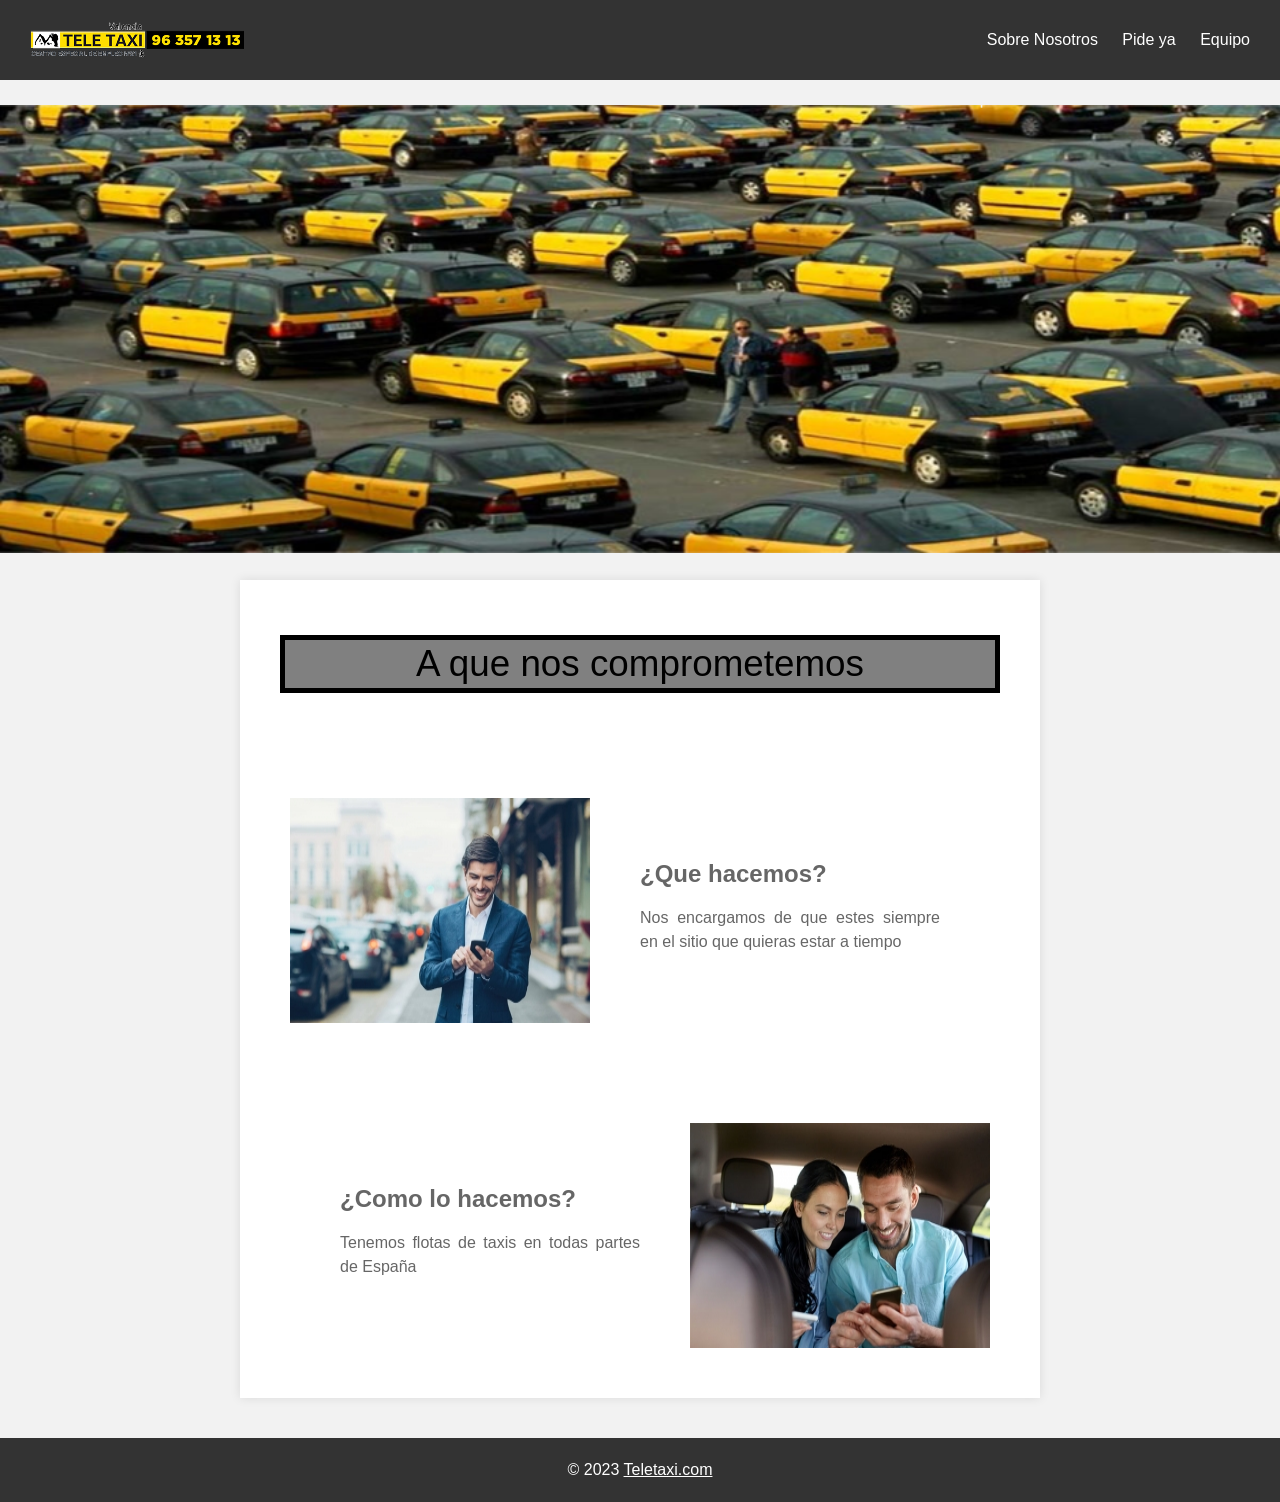
==== project-TeleTaxi/index.html @ cdf014ea "all" ====
<!DOCTYPE html>
<html lang="es">
<head>
    <meta charset="utf-8">
    <title>Teletaxi: Índice</title>
    <link rel="stylesheet" href="./Index/styles.css">
</head>
<body>
    <header id="main-header">
		
		<a id="logo-header" href="./index.html">

            <img class="logo" src="./teletaxivalencia-logo.png" >

		</a> <!-- / #logo-header -->

		<nav>
			<ul>
				<li><a href="./SNosotros.html">Sobre Nosotros</a></li>

				<li><a href="./pedidos.html">Pide ya</a></li>

				<li><a href="./equipo.html">Equipo</a></li>
                
			</ul>
		</nav>

	</header><!-- / #main-header -->

    <img class="HeadImg" src="./Index/taxis-index.png" alt="HeadImg"/>
	
	<section id="main-content">
	
		<article>
			
			

            <header>
				<h1>A que nos comprometemos</h1>
			</header>
			
			<div class="QueHacemos">

                <img class="QueHacemosImg1" src="./Index/QueHacemosImg1.jpg" alt="QhacemosImg1">

                <div class="txtQueHacemos">

                    <h2>¿Que hacemos?</h2>

                    <p>Nos encargamos de que estes siempre en el sitio que quieras estar a tiempo</p>

                </div>

			</div>

            <div class="ComoLoHacemos">

                

                <div class="txtComoLoHacemos">

                    <h2>¿Como lo hacemos?</h2>

                    <p>Tenemos flotas de taxis en todas partes de España</p>

                </div>

                <img class="ComoLoHacemosImg1" src="./Index/ComoLoHacemosImg1.jpg" alt="ComoLoHacemosImg1">

			</div>
			
		</article> <!-- /article -->
	
	</section> <!-- / #main-content -->

	
	
	<footer id="main-footer">
		<p>&copy; 2023 <a href="./index.html">Teletaxi.com</a></p>
	</footer> <!-- / #main-footer -->
</body>
</html>
---- project-TeleTaxi/Index/styles.css ----
body {
	margin: 0;
	padding: 0;
	font-family: Helvetica, Arial, sans-serif;
	color: #666;
	background: #f2f2f2; 
	font-size: 1em;
	line-height: 1.5em;
}

h1 {
	font-size: 2.3em;
	line-height: 1.3em;
	margin: 15px 0;
	text-align: center;
	font-weight: 300;
	border: solid 5px color(srgb 0 0 0);
	background-color: rgb(128, 128, 128);
	color: rgb(0, 0, 0);
}

p {
	margin: 0 0 1.5em 0;
}

img {
	max-width: 100%;
	height: auto;
}

#main-header {
	background: #333;
	color: white;
	height: 80px;
}	
	#main-header a {
		color: white;
	}

/*
 * Logo
 */
#logo-header {
	float: left;
	padding: 15px 0 0 20px;
	text-decoration: none;
	
}
	#logo-header:hover {
		color: #0b76a6;
	}

    #logo-header .logo img{

        display: block;

    }
	

/*
 * Navegación
 */
nav {
	float: right;
}
	nav ul {
		margin: 0;
		padding: 0;
		list-style: none;
		padding-right: 20px;
	}
	
		nav ul li {
			display: inline-block;
			line-height: 80px;
		}
			
			nav ul li a {
				display: block;
				padding: 0 10px;
				text-decoration: none;
			}
			
				nav ul li a:hover {
					background: #0b76a6;
				}

.HeadImg{

    margin-top: 25px;
	max-width: 100%;
	min-width: 100%;
	max-height: 50%;
}

#main-content {
	background: white;
	width: 90%;
	max-width: 800px;
	margin: 20px auto;
	box-shadow: 0 0 10px rgba(0,0,0,.1);
}

	#main-content header,
	#main-content .content {
		padding: 40px;
	}

#main-content .QueHacemosImg1{

    width: 300px;
    height: 225px;
    margin: 50px;
    
}

#main-content .QueHacemos{

    display: flex;

}

#main-content .txtQueHacemos{

    align-self: center;

    margin-right: 100px;
    
    text-align: justify;

}

#main-content .ComoLoHacemosImg1{

    width: 300px;
    height: 225px;
    margin: 50px;
    
}

#main-content .ComoLoHacemos{

    display: flex;

}

#main-content .txtComoLoHacemos{

    margin-left: 100px;

    align-self: center;

    text-align: justify;

}

#main-footer {
	background: #333;
	color: white;
	text-align: center;
	padding: 20px;
	margin-top: 40px;
}
	#main-footer p {
		margin: 0;
	}
	
	#main-footer a {
		color: white;
	}
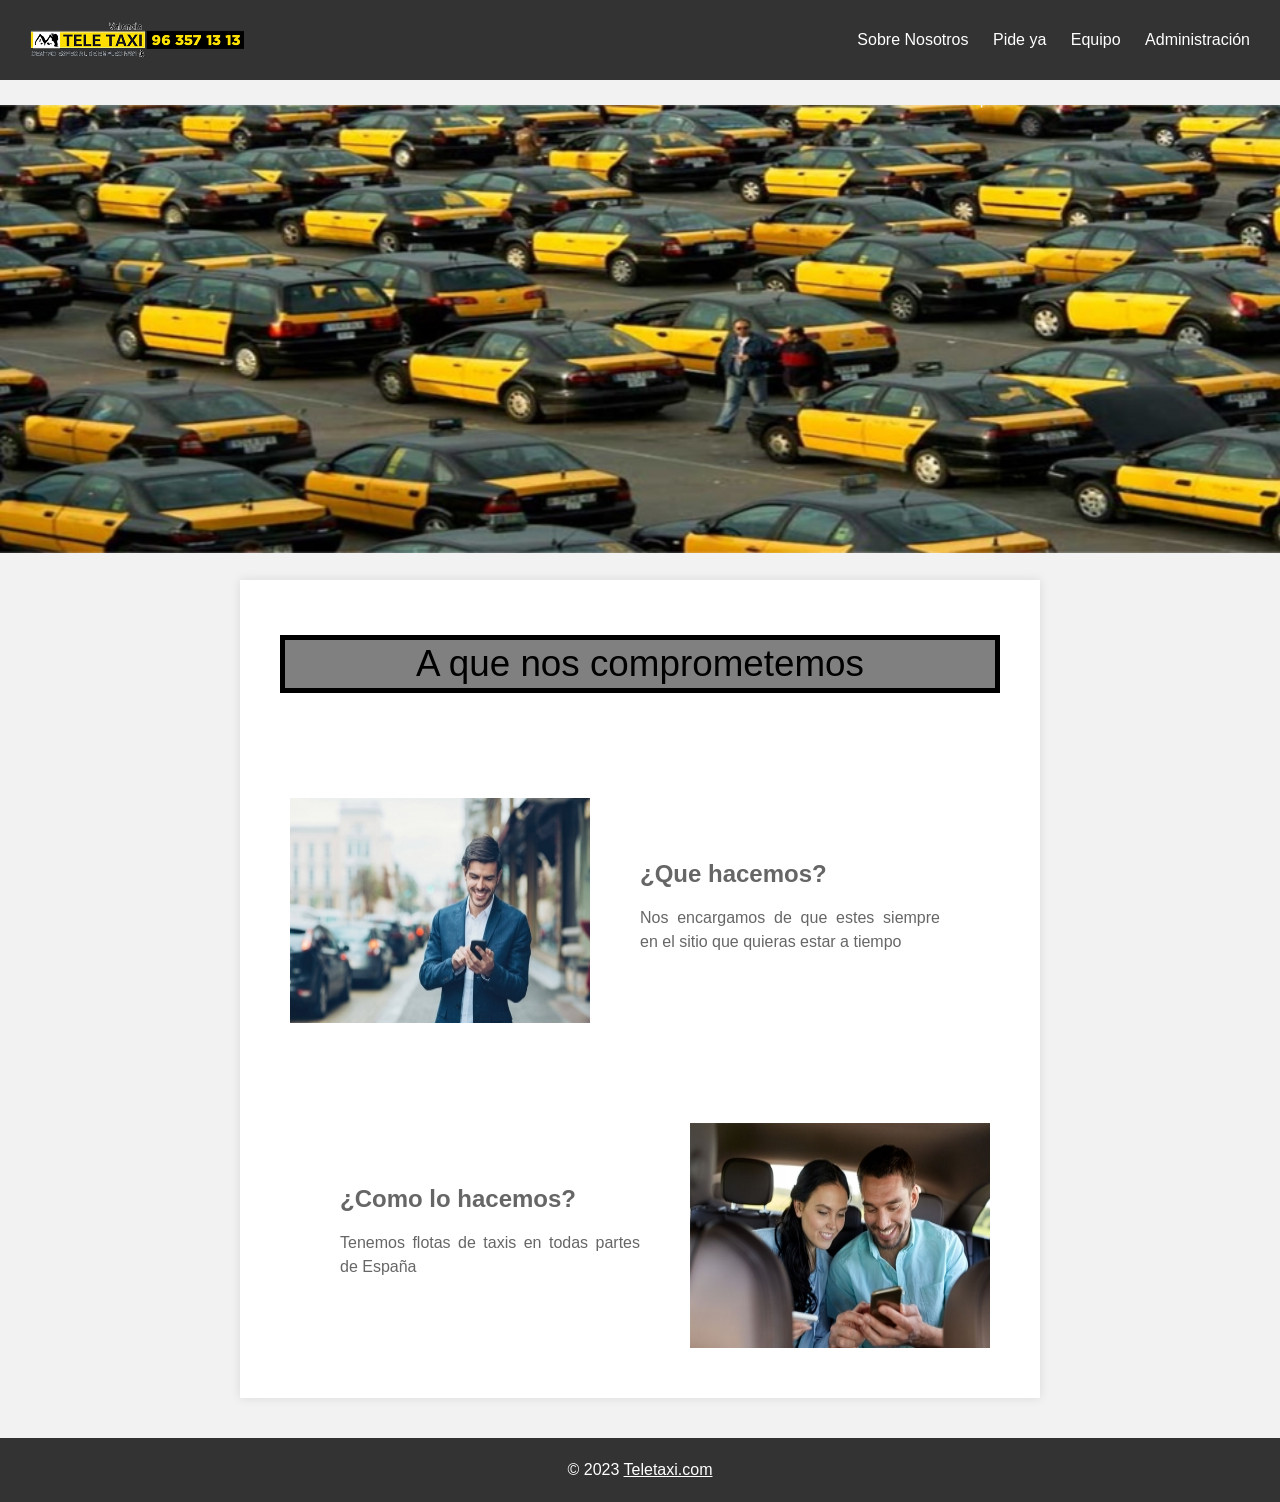
==== commit 94d8fcbe: "kkk" ====
--- a/project-TeleTaxi/index.html
+++ b/project-TeleTaxi/index.html
@@ -21,6 +21,8 @@
 				<li><a href="./pedidos.html">Pide ya</a></li>
 
 				<li><a href="./equipo.html">Equipo</a></li>
+
+				<li><a href="./administracion.html">Administración</a></li>
                 
 			</ul>
 		</nav>
--- a/project-TeleTaxi/Index/styles.css
+++ b/project-TeleTaxi/Index/styles.css
@@ -82,7 +82,7 @@
 			}
 			
 				nav ul li a:hover {
-					background: #0b76a6;
+					background: #4b475e;
 				}
 
 .HeadImg{
